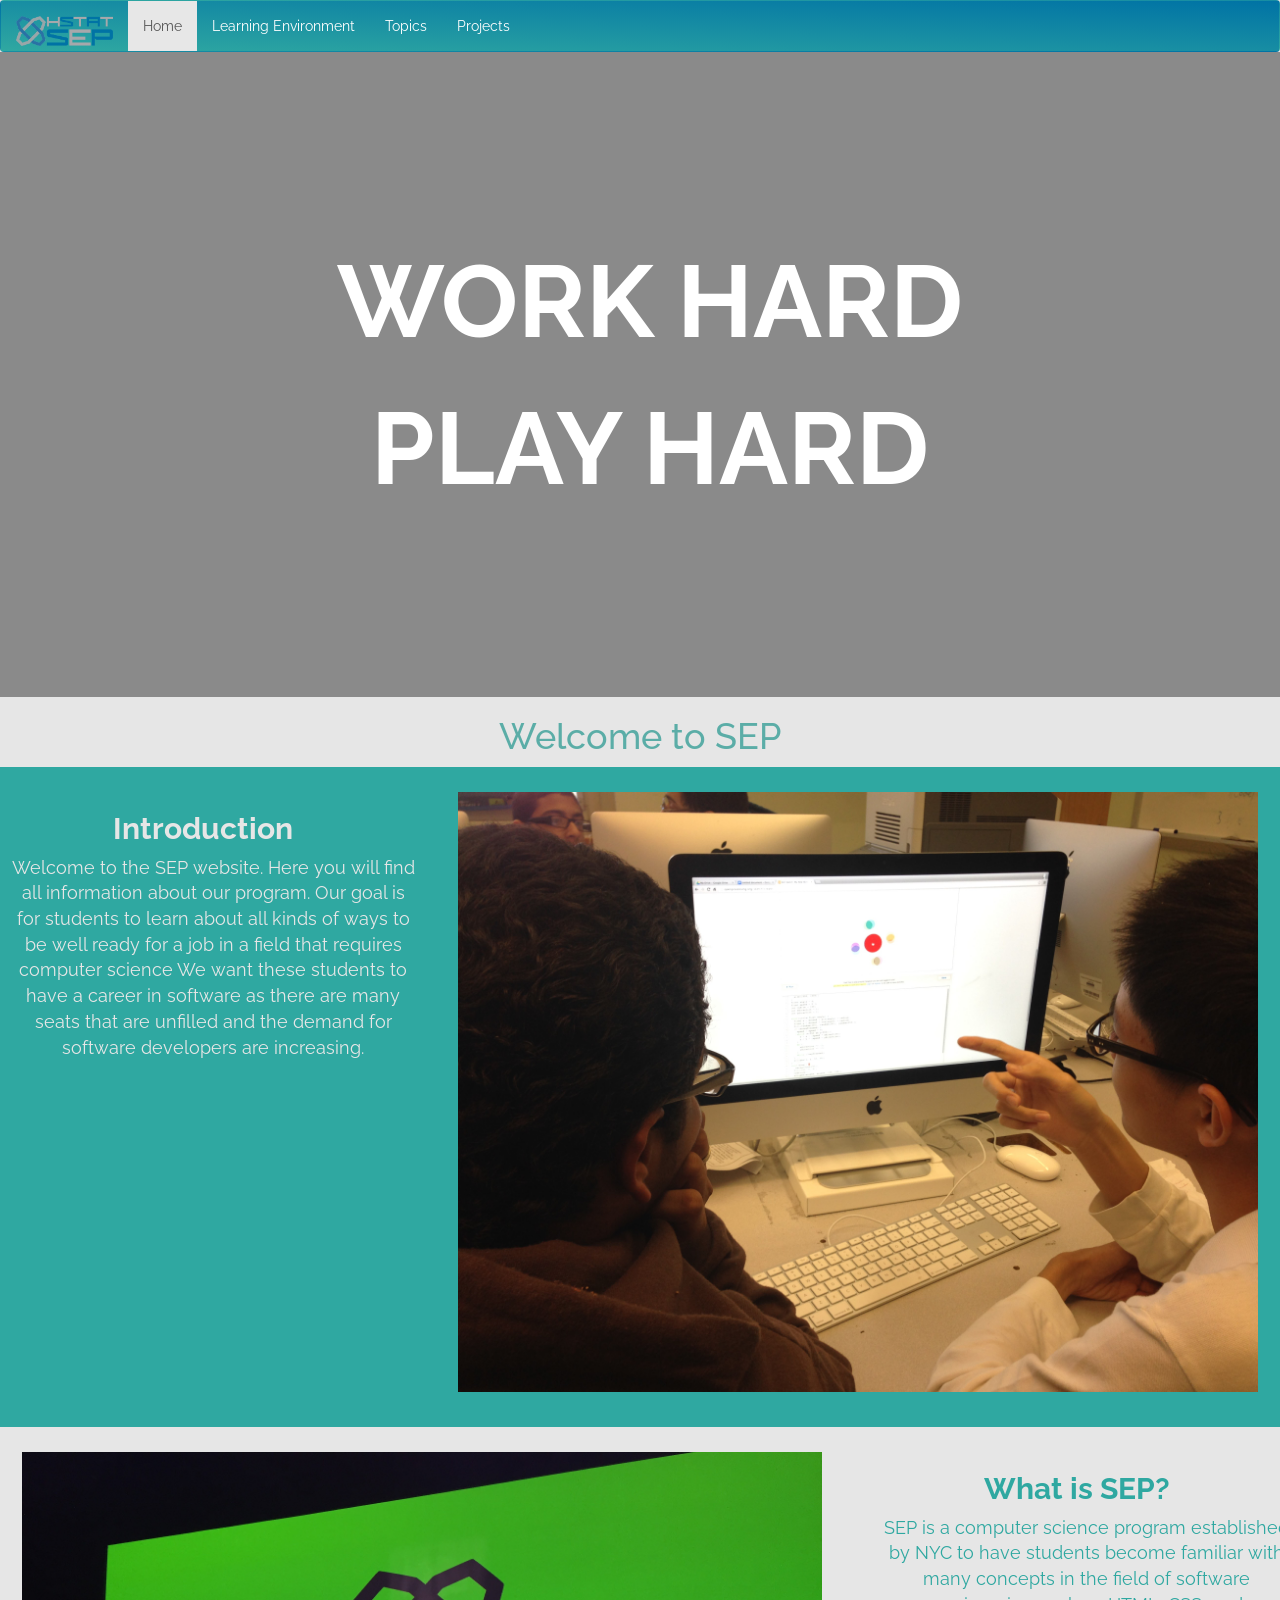
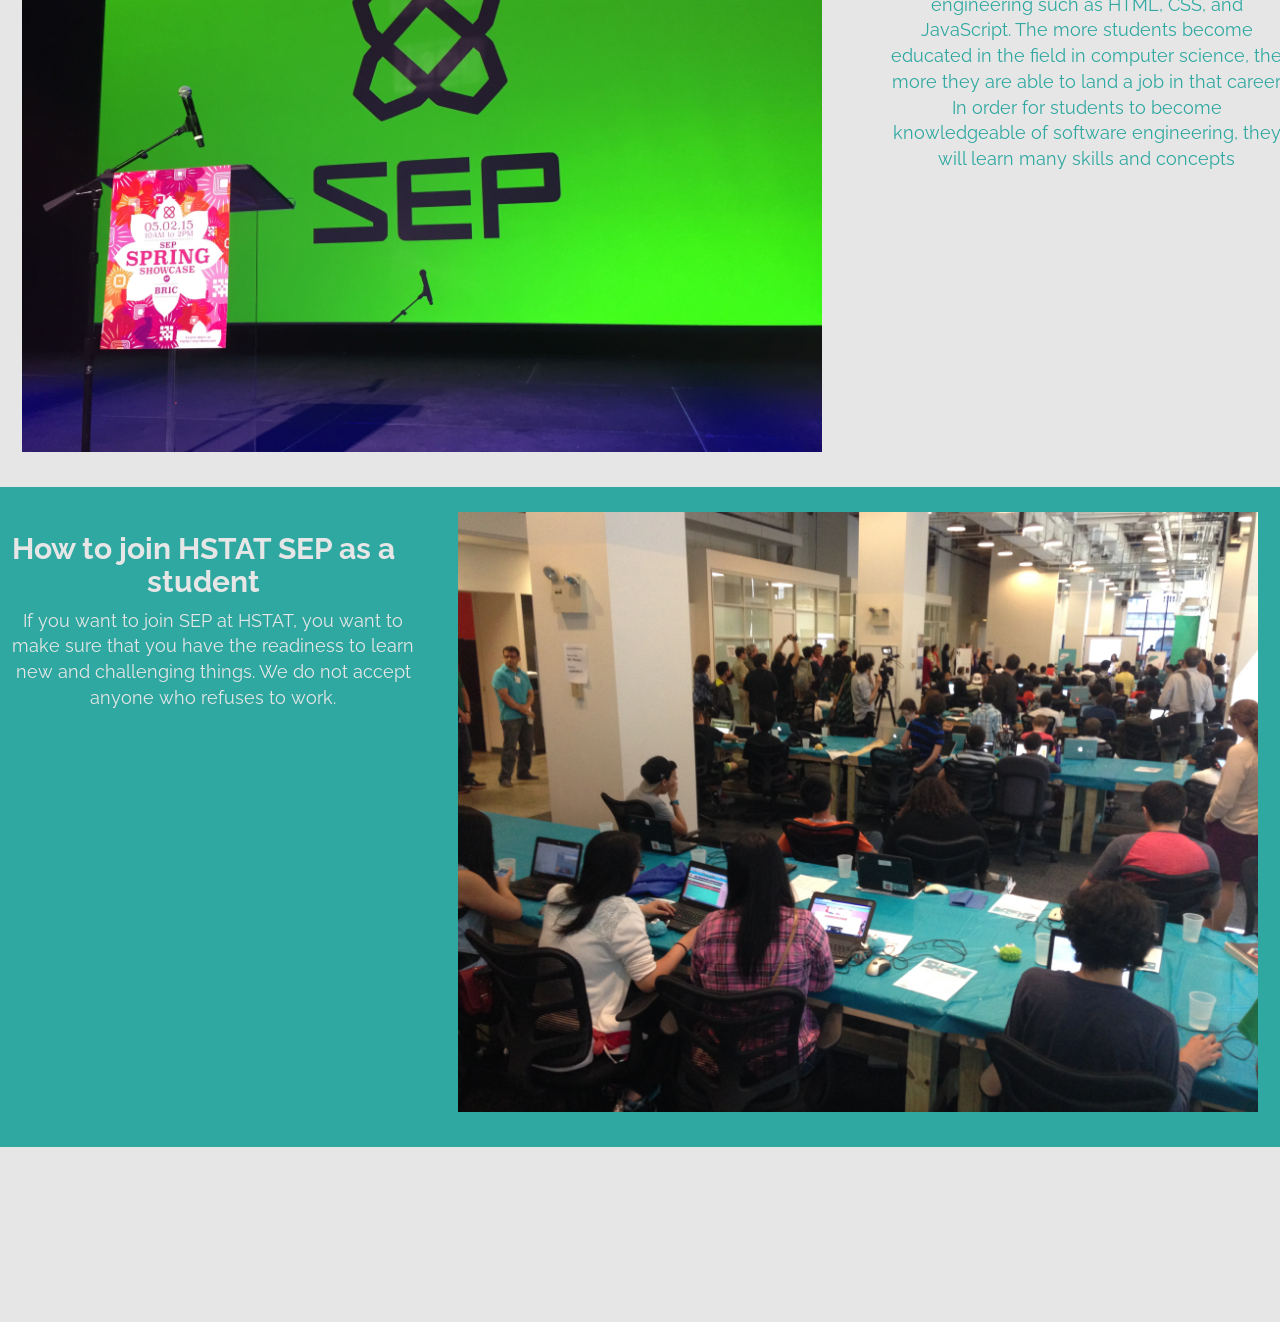
==== home.html @ 31b18f2c "fix merge & fix positioning in mobile" ====
<!DOCTYPE html>
<html>

<head>
    <meta charset="utf-8">
    <meta name="viewport" content="width=device-width, initial-scale=1">

    <!-- Latest compiled and minified CSS -->
    <link rel="stylesheet" href="https://maxcdn.bootstrapcdn.com/bootstrap/3.3.6/css/bootstrap.min.css">

    <!-- jQuery library -->
    <script src="https://ajax.googleapis.com/ajax/libs/jquery/1.12.0/jquery.min.js"></script>

    <!-- Latest compiled JavaScript -->
    <script src="https://maxcdn.bootstrapcdn.com/bootstrap/3.3.6/js/bootstrap.min.js"></script>

    <!--custom CSS-->
    <link rel="stylesheet" href="sideBar.css">
    <link rel="stylesheet" href="homeStyle.css">
    <link rel="stylesheet" href="universal.css">
    <link rel="stylesheet" href="topBar.css">
    <script src="universal.js"></script>

    <!--fonts-->
    <link href='https://fonts.googleapis.com/css?family=Exo+2:400,900' rel='stylesheet' type='text/css'>
    <link href='https://fonts.googleapis.com/css?family=Raleway' rel='stylesheet' type='text/css'>
    <link href='https://fonts.googleapis.com/css?family=Oxygen' rel='stylesheet' type='text/css'>
</head>

<body>

    <div id="wrapper">

        <!-- Sidebar -->
        <div id="sidebar-wrapper" class="navStyle placement">
            <ul class="sidebar-nav">
                <li class="sidebar-brand">
                    <a href="home.html">SEP</a>
                </li>
                <!--Temporary disable-->
                <!--<li>-->
                <!--    <a href="pages/teachers.html">Teachers</a>-->
                <!--</li>-->
                <li>
                    <a href="pages/env.html">Learning Environment</a>
                </li>
                <li>
                    <a href="pages/topics.html">Topics</a>
                </li>
                <li>
                    <a href="pages/projects.html">Projects</a>
                </li>
            </ul>
        </div>
        <!-- /#sidebar-wrapper -->
        <div id="display">
            <nav class="navbar navbar-default">
                <button type="button" class="navbar-toggle" id="menu-toggle">
                    <span class="sr-only">Toggle navigation</span>
                    <span class="icon-bar"></span>
                    <span class="icon-bar"></span>
                    <span class="icon-bar"></span>

                </button>
                <div class="navbar-header">
                    <a class="navbar-brand" href="home.html"><img src="images/logo.png"></a>
                </div>
                <ul class="nav navbar-nav">
                    <li class="active"><a href="home.html">Home</a></li>
                    <!--Temporary disable-->
                    <!--<li><a href="pages/teachers.html">Teachers</a></li>-->
                    <li><a href="pages/env.html">Learning Environment</a></li>
                    <li><a href="pages/topics.html">Topics</a></li>
                    <li><a href="pages/projects.html">Projects</a></li>

                </ul>
            </nav>
            <!-- Page Content -->
            <div class="content fluid-container">

                <div class="vidContainer">
                    <div class="vidContent">
                        <p>
                            <span>WORK HARD</span>
                            <span>PLAY HARD</span>
                        </p>
                    </div>

                    <video loop muted autoplay poster="" class="bgVid">
                        <source id="video" src="bg.mp4" type="video/mp4">
                    </video>
                </div>
                <h1 class="title">Welcome to SEP</h1>
                <div id="diffColor2" class="row">

                    <div class="homeContent introContent col-sm-4 container Cent">
                        <h2 class="subtitle InText SMhead2"> Introduction </h2>
                        <p class="introText InText slideanim placement-right">
                            Welcome to the SEP website. Here you will find all information about our program. Our goal is for students to learn about all kinds of ways to be well ready for a job in a field that requires computer science We want these students to have a career in
                            software as there are many seats that are unfilled and the demand for software developers are increasing.
                        </p>
                        <!--home content div-->
                    </div>

                    <div class="homeContent introContent col-sm-8 container placement">
                        <img class="img-responsive Cent ImageIn slideanim " src="images/StudentSEP.JPG" width="800px" height="400px">
                    </div>
                </div>

                <div class="row">
                <div class="homeContent introContent col-sm-8 container placement">
                    <img class="img-responsive Cent ImageIn slideanim" src="images/SEPGreen.JPG" width="800px" height="400px">
                </div>
                <div class="homeContent introContent col-sm-4 container Cent">
                    <h2 class="subtitle SMhead2">What is SEP?</h2>
                    <p class="introText slideanim ImageIn placement-right">SEP is a computer science program established by NYC to 
                        have students become familiar with many concepts in the field of software engineering such as HTML, CSS, and JavaScript. 
                        The more students become educated in the field in computer science, 
                        the more they are able to land a job in that career. In order for students to become knowledgeable of software engineering,
                        they will learn many skills and concepts 
                    </p>
                </div>
                </div>
                <div class="row" id="diffColor2">
                    <div class="homeContent introContent col-sm-4 container Cent placement-right">
                        <h2 class="subtitle InText SMhead2">How to join HSTAT SEP as a student</h2>
                        <p class="introText InText slideanim">
                            If you want to join SEP at HSTAT, you want to make sure that you have the readiness to learn new and challenging things. We do not accept anyone who refuses to work.
                        </p>
                    </div>
                    <div class="homeContent introContent col-sm-8 container placement">
                        <img class="img-responsive Cent ImageIn slideanim" src="images/SEPShowcase.JPG" width="800px" height="400px">
                    </div>
                </div>
                <br>
                <div class="vidFrame slideanim3">
                    <iframe src="https://www.youtube.com/embed/2TWpU4uY9cs" frameborder="0" allowfullscreen></iframe>
                </div>
                <!--content div-->
            </div>
        </div>
        <!--wrapper div-->
    </div>

    <script>
        $("#menu-toggle").click(function() {
            // e
            // e.preventDefault();
            $("#wrapper").toggleClass("toggled");
        });
 $(document).ready(function(){     
 $(window).scroll(function() {
  $(".slideanim").each(function(){
     var pos = $(this).offset().top;
    
    var winTop = $(window).scrollTop();
    if (pos < winTop + 600) {
$(this).addClass("slide");
  }
 });
 });
});
    </script>
    
</body>

</html>
---- sideBar.css ----
/*theme*/


/*magenta: #DF1C80*/


/*aqua: #2FA8A1*/


/*gray: #A6A8AB*/


/*bright gray: #E6E6E6*/


/*blue: #0073A5*/


/*toggle CSS*/

#wrapper {
    padding-left: 0;
    transition: all 0.5s ease;
}

#wrapper.toggled {
    padding-left: 200px;
}

#sidebar-wrapper {
    z-index: 1000;
    position: fixed;
    left: 200px;
    width: 0;
    height: 100%;
    margin-left: -200px;
    overflow-y: auto;
    transition: all 0.5s ease;
}

#wrapper.toggled #sidebar-wrapper {
    width: 200px;
}

#wrapper.toggled .content {
    position: absolute;
    margin-right: -200px;
    transition: all 0.5s ease;
}


/*blur screen when sidebar is opened*/

#wrapper.toggled #display {
    -webkit-filter: blur(3px);
    filter: blur(3px);
    background-color: rgba(0, 25, 75, .7);
    background-blend-mode: multiply;
}


/*sidebar CSS*/

.sidebar-nav {
    position: absolute;
    /*top: 0;*/
    width: 200px;
    height: 100%;
    margin: 0;
    padding: 0;
    /*background-color: #E6E6E6;*/
    background: linear-gradient(to bottom left, #0073A5, #2FA8A1);
}

.sidebar-nav li {
    text-indent: 20px;
    line-height: 40px;
}

.sidebar-nav li a {
    display: block;
    text-decoration: none;
    color: #E6E6E6;
}

.sidebar-nav li a:hover {
    color: #DF1C80;
    background: rgba(255, 255, 255, 0.6);
}

.sidebar-nav > .sidebar-brand {
    height: 65px;
    font-size: 18px;
    line-height: 60px;
}

.sidebar-nav > .sidebar-brand a {
    color: #A6A8AB;
}

.sidebar-nav > .sidebar-brand a:hover {
    color: #DF1C80;
    background: none;
}

li {
    text-decoration: none;
}
---- homeStyle.css ----
/*theme*/


/*magenta: #DF1C80*/


/*aqua: #2FA8A1*/


/*gray: #A6A8AB*/


/*bright gray: #E6E6E6*/


/*blue: #0073A5*/


/*html,*/


/*body {*/


/*    height: 100%;*/


/*}*/


/*video CSS*/

body {
    background-color: #E6E6E6;
}

.vidContainer {
    position: relative;
    max-height: calc(100vh - 52px);
    overflow: hidden;
    z-index: -1;
}

.bgVid {
    position: relative;
    width: 100vw;
    -webkit-filter: blur(2px);
    filter: blur(2px);
    z-index: -1;
}

.vidContent {
    background: rgba(0, 0, 0, 0.4);
    position: absolute;
    z-index: 1;
    top: 0;
    right: 0;
    bottom: 0;
    left: 0;
    color: white;
    text-align: center;
    display: flex;
    align-items: center;
    justify-content: center;
    font-family: 'Exo 2', sans-serif;
    font-size: 8vw;
    font-weight: 700;
}

p span {
    display: block;
}


/*homepage content css*/

.homeContent {
    color: #2FA8A1;
    margin-top:25px;
    /*height:100vh;*/
  
}
.title{
    text-align: center;
}

.introContent{
    font-size:15px;
    display:inline-block;
  text-align:center;
}

#diffColor{
    background-color:#E6E6E6;
}

#diffColor2{
    background-color:#2FA8A1;
}
.navStyle{
    font-family: 'Oxygen', sans-serif;
}
.subtitle{
    font-weight: bold;
}

.introText{
    font-size: 18px;
}

#diffColor2{
    background-color:#2FA8A1;
}

.InText{
    color:#E6E6E6;
}

.ImageIn{
    margin-bottom: 35px;
}
@media only screen and (max-width : 768px) {
    .introText{
        font-size:16px;
    }

 .placement{
     /*margin-left:100px;*/
     width:90vw;
    position: relative;
    left:7.5vw;
 }
  .placement-right{
  
 width:90vw;
    position: relative;
    right:1.7vw;
  }
iframe{
    width:90vw;
    height:calc(90vw / 1.77778);
    position: relative;
    left:5vw;
}

.vidFrame{
    color:#E6E6E6;
}
}
---- universal.css ----
p {
    margin: auto;
    transform: translateX(10px);
    font-family: 'Raleway', sans-serif;
}

body {
    font-family: 'Raleway', sans-serif;
}

h1 {
    color: #5BADA7;
}

body {
    background-color: #E6E6E6;
}

p span {
    display: block;
}

/*video*/

.vidContainer {
    position: relative;
    max-height: calc(100vh - 52px);
    overflow: hidden;
    z-index: -1;
}

.bgVid {
    position: relative;
    width: 100vw;
    -webkit-filter: blur(2px);
    filter: blur(2px);
    z-index: -1;
}

.vidContent {
    background: rgba(0, 0, 0, 0.4);
    position: absolute;
    z-index: 1;
    top: 0;
    right: 0;
    bottom: 0;
    left: 0;
    color: white;
    text-align: center;
    display: flex;
    align-items: center;
    justify-content: center;
    font-family: 'Exo 2', sans-serif;
    font-size: 8vw;
    font-weight: 700;
}

/*homepage content css*/

.homeContent {
    color: #2FA8A1;
    margin-top: 25px;
    /*height:100vh;*/
}

.title {
    text-align: center;
}

#diffColor {
    background-color: #E6E6E6;
}

#diffColor2 {
    background-color: #2FA8A1;
}

.navStyle {
    font-family: 'Oxygen', sans-serif;
}

.subtitle {
    font-weight: bold;
}

.ImageIn {
    margin-bottom: 35px;
}

.Cent {
    display: block;
    margin-left: auto;
    margin-right: auto;
}

@media only screen and (max-width: 768px) {
    .introText {
        font-size: 14px;
    }
    .SMhead2 {
        font-size: 22px;
    }
}


/*slide animations*/

.slideanim, .slideanim2, .slideanim3 {
    visibility: hidden;
}

.slideUp {
    animation-name: slideUp;
    animation-duration: 1s;
    visibility: visible;
}

.slideLeft{
    animation-name: slideLeft;
    animation-duration: 1s;
    visibility: visible;
}

.slideRight{
    animation-name: slideRight;
    animation-duration: 1s;
    visibility: visible;
}

@keyframes slideLeft {
    0% {
        opacity: 0;
        transform: translateX(70%);
    }
    100% {
        opacity: 1;
        transform: translateX(0%);
    }
}

@keyframes slideRight {
    0% {
        opacity: 0;
        transform: translateX(-70%);
    }
    100% {
        opacity: 1;
        transform: translateX(0%);
    }
}

@keyframes slideUp {
    0% {
        opacity: 0;
        transform: translateY(70%);
    }
    100% {
        opacity: 1;
        transform: translateY(0%);
    }
}
---- topBar.css ----
/*theme*/


/*magenta: #DF1C80*/


/*aqua: #2FA8A1*/


/*gray: #A6A8AB*/


/*bright gray: #E6E6E6*/


/*blue: #0073A5*/


/*toggle button CSS*/

.navbar-default .navbar-toggle:focus {
    background-color: transparent;
}

.navbar-default .navbar-toggle:hover {
    background-color: #DF1C80;
    border-color: transparent;
}


/*navbar CSS*/

.navbar {
    background: linear-gradient(to bottom left, #0073A5, #2FA8A1);
    border-color: transparent;
    display: block;
    margin-bottom: 0;
}

.navbar-default .navbar-nav>li>a:hover {
    color: #DF1C80;
}

.navbar-default .navbar-nav>li>a {
    color: white;
}


/*logo CSS*/


/*.navbar-brand {*/


/*    padding-bottom:23%;*/


/*}*/


/*hide/show top navbar*/

@media(max-width:768px) {
    .navbar ul {
        display: none;
    }
}

@media(min-width:768px) {
    #menu-toggle {
        display: none;
    }
}
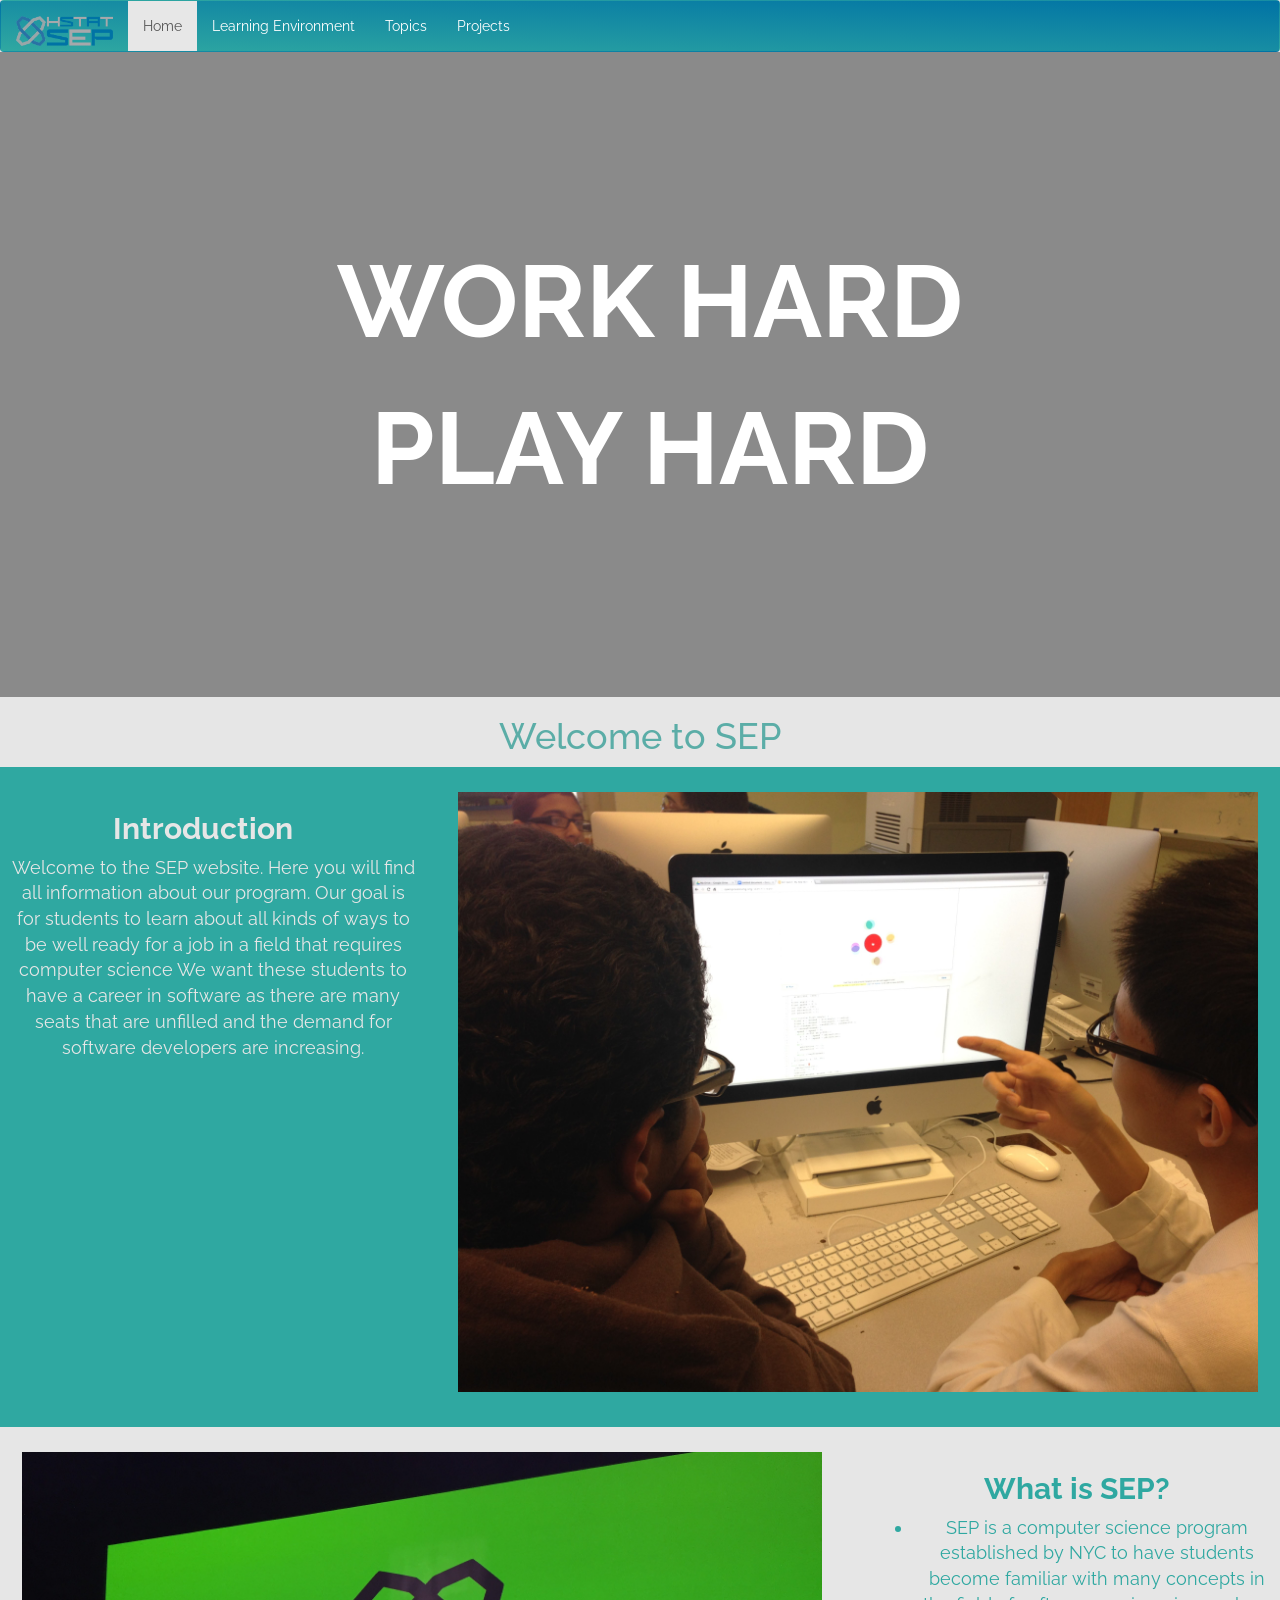
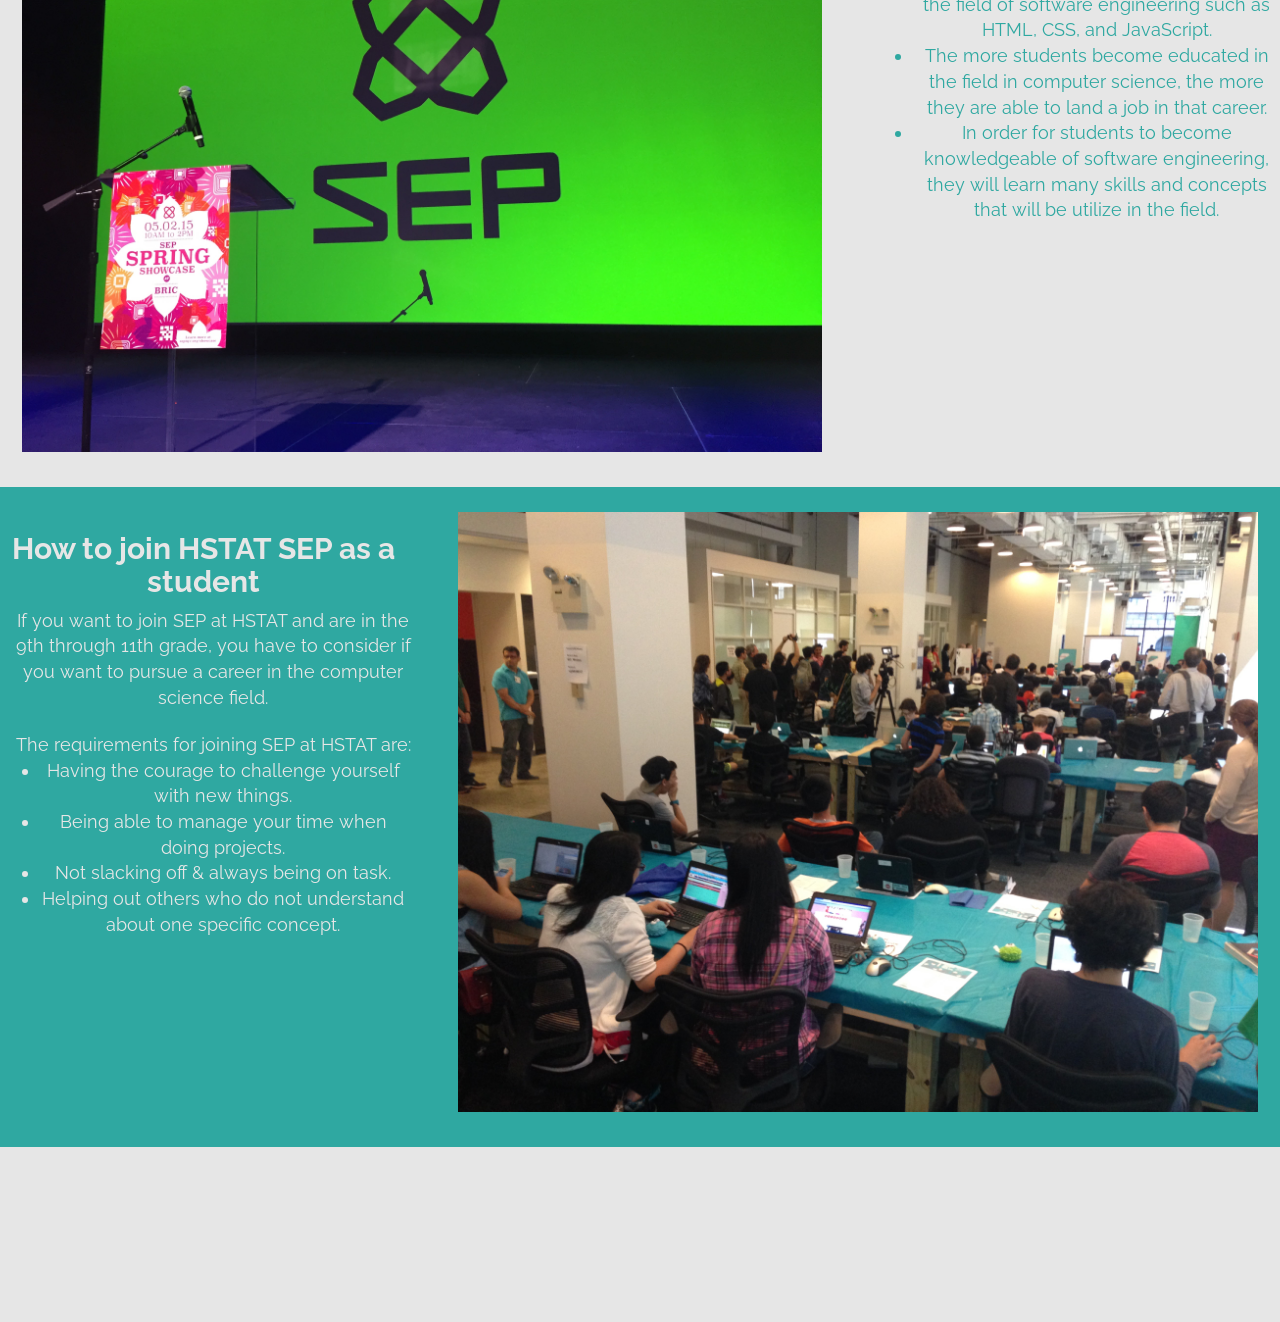
==== commit 14e555f1: "Finishing touch to homepage" ====
--- a/home.html
+++ b/home.html
@@ -111,21 +111,35 @@
                 <div class="homeContent introContent col-sm-8 container placement">
                     <img class="img-responsive Cent ImageIn slideanim" src="images/SEPGreen.JPG" width="800px" height="400px">
                 </div>
-                <div class="homeContent introContent col-sm-4 container Cent">
+                <div class="homeContent introContent col-sm-4 container Cent placement-right">
                     <h2 class="subtitle SMhead2">What is SEP?</h2>
-                    <p class="introText slideanim ImageIn placement-right">SEP is a computer science program established by NYC to 
-                        have students become familiar with many concepts in the field of software engineering such as HTML, CSS, and JavaScript. 
-                        The more students become educated in the field in computer science, 
-                        the more they are able to land a job in that career. In order for students to become knowledgeable of software engineering,
-                        they will learn many skills and concepts 
-                    </p>
+                        <ul class="introText slideanim ImageIn ">
+                            <li>SEP is a computer science program established by NYC to 
+                        have students become familiar with many concepts in the field of software engineering such as HTML, CSS, 
+                        and JavaScript. </li>
+                        <li>The more students become educated in the field in computer science, 
+                        the more they are able to land a job in that career.</li>
+                        <li>In order for students to become knowledgeable of software engineering,
+                        they will learn many skills and concepts that will be utilize in the field.</li>
+                        </ul>
                 </div>
                 </div>
                 <div class="row" id="diffColor2">
                     <div class="homeContent introContent col-sm-4 container Cent placement-right">
                         <h2 class="subtitle InText SMhead2">How to join HSTAT SEP as a student</h2>
                         <p class="introText InText slideanim">
-                            If you want to join SEP at HSTAT, you want to make sure that you have the readiness to learn new and challenging things. We do not accept anyone who refuses to work.
+                            If you want to join SEP at HSTAT and are in the 9th through 11th grade, you have to consider
+                            if you want to pursue a career in the computer science field.
+                        </p>
+                        <br>
+                        <p class="introText InText slideanim">
+                            The requirements for joining SEP at HSTAT are:
+                            <ul class="introText InText slideanim">
+                                <li>Having the courage to challenge yourself with new things.</li>
+                                <li>Being able to manage your time when doing projects.</li>
+                                <li>Not slacking off & always being on task.</li>
+                                <li>Helping out others who do not understand about one specific concept.</li>
+                            </ul>
                         </p>
                     </div>
                     <div class="homeContent introContent col-sm-8 container placement">
--- a/homeStyle.css
+++ b/homeStyle.css
@@ -120,10 +120,6 @@
     margin-bottom: 35px;
 }
 @media only screen and (max-width : 768px) {
-    .introText{
-        font-size:16px;
-    }
-
  .placement{
      /*margin-left:100px;*/
      width:90vw;
@@ -146,4 +142,4 @@
 .vidFrame{
     color:#E6E6E6;
 }
-}+}
--- a/universal.css
+++ b/universal.css
@@ -93,7 +93,7 @@
     margin-right: auto;
 }
 
-@media only screen and (max-width: 768px) {
+@media only screen and (max-width: 992px) {
     .introText {
         font-size: 14px;
     }
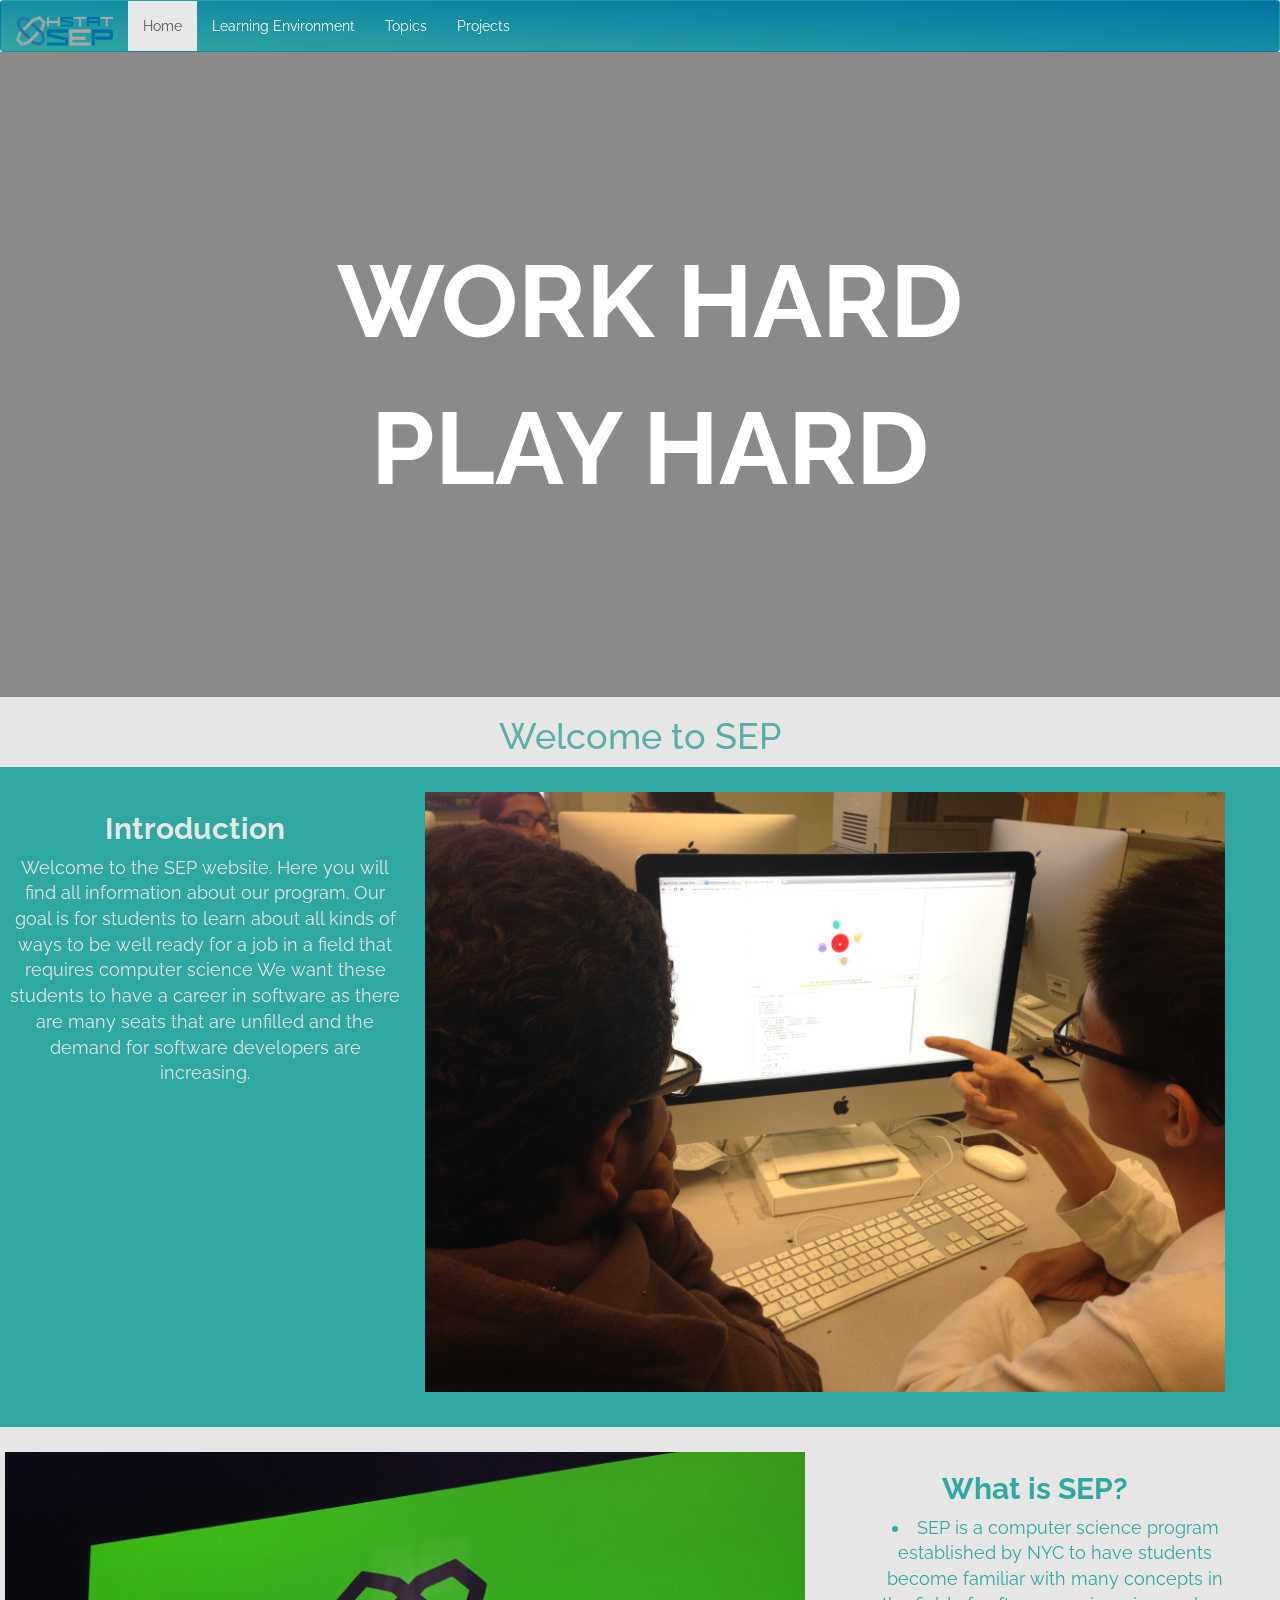
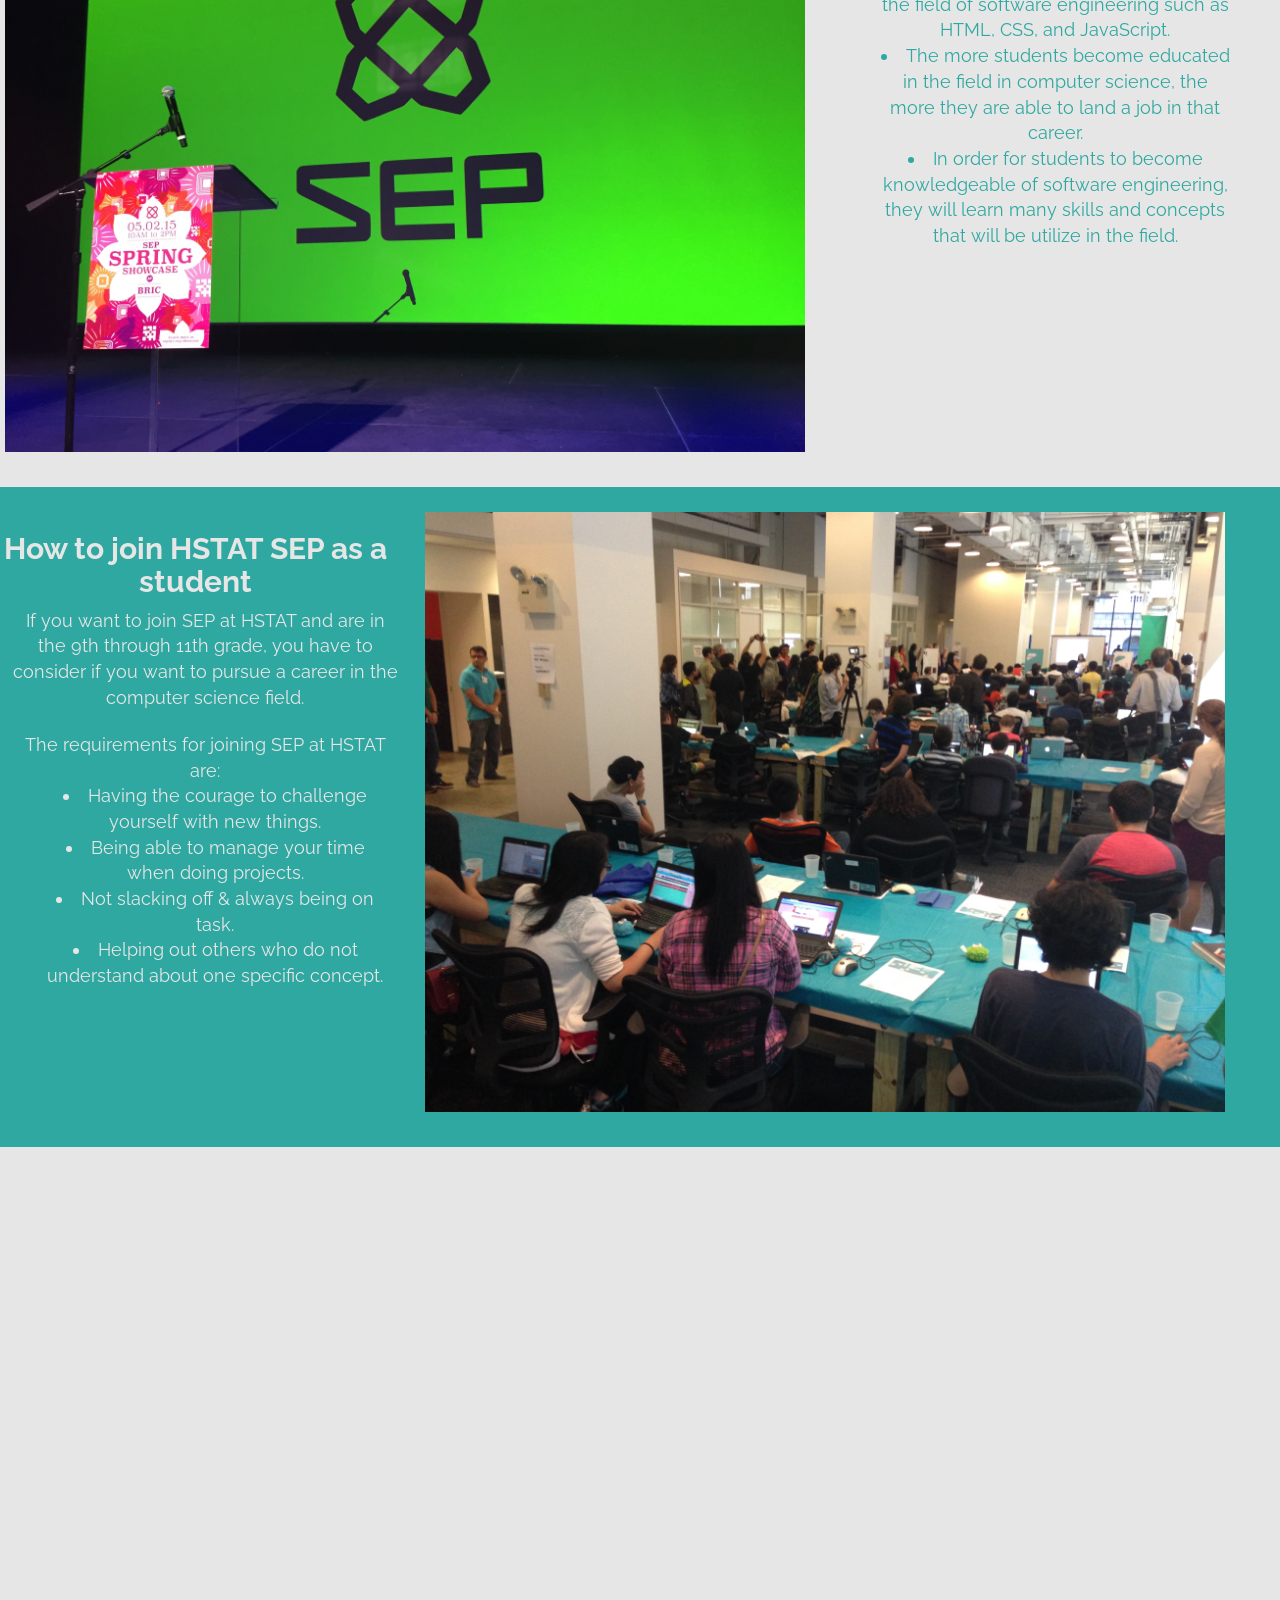
==== commit 9e59e717: "submit" ====
--- a/home.html
+++ b/home.html
@@ -113,7 +113,7 @@
                 </div>
                 <div class="homeContent introContent col-sm-4 container Cent placement-right">
                     <h2 class="subtitle SMhead2">What is SEP?</h2>
-                        <ul class="introText slideanim ImageIn ">
+                        <ul class="introText slideanim ">
                             <li>SEP is a computer science program established by NYC to 
                         have students become familiar with many concepts in the field of software engineering such as HTML, CSS, 
                         and JavaScript. </li>
@@ -134,26 +134,27 @@
                         <br>
                         <p class="introText InText slideanim">
                             The requirements for joining SEP at HSTAT are:
+                            </p>
                             <ul class="introText InText slideanim">
                                 <li>Having the courage to challenge yourself with new things.</li>
                                 <li>Being able to manage your time when doing projects.</li>
                                 <li>Not slacking off & always being on task.</li>
                                 <li>Helping out others who do not understand about one specific concept.</li>
                             </ul>
-                        </p>
                     </div>
                     <div class="homeContent introContent col-sm-8 container placement">
                         <img class="img-responsive Cent ImageIn slideanim" src="images/SEPShowcase.JPG" width="800px" height="400px">
                     </div>
                 </div>
                 <br>
-                <div class="vidFrame slideanim3">
+                <div class="vidFrame slideanim">
                     <iframe src="https://www.youtube.com/embed/2TWpU4uY9cs" frameborder="0" allowfullscreen></iframe>
                 </div>
                 <!--content div-->
             </div>
-        </div>
+        
         <!--wrapper div-->
+    </div>
     </div>
 
     <script>
--- a/homeStyle.css
+++ b/homeStyle.css
@@ -76,70 +76,73 @@
 
 .homeContent {
     color: #2FA8A1;
-    margin-top:25px;
+    margin-top: 25px;
     /*height:100vh;*/
-  
 }
-.title{
+
+.title {
     text-align: center;
 }
 
-.introContent{
-    font-size:15px;
-    display:inline-block;
-  text-align:center;
+.introContent {
+    font-size: 15px;
+    display: inline-block;
+    text-align: center;
 }
 
-#diffColor{
-    background-color:#E6E6E6;
+#diffColor {
+    background-color: #E6E6E6;
 }
 
-#diffColor2{
-    background-color:#2FA8A1;
+#diffColor2 {
+    background-color: #2FA8A1;
 }
-.navStyle{
+
+.navStyle {
     font-family: 'Oxygen', sans-serif;
 }
-.subtitle{
+
+.subtitle {
     font-weight: bold;
 }
 
-.introText{
+.introText {
     font-size: 18px;
 }
 
-#diffColor2{
-    background-color:#2FA8A1;
+#diffColor2 {
+    background-color: #2FA8A1;
 }
 
-.InText{
-    color:#E6E6E6;
+.InText {
+    color: #E6E6E6;
 }
 
-.ImageIn{
+.ImageIn {
     margin-bottom: 35px;
 }
-@media only screen and (max-width : 768px) {
- .placement{
-     /*margin-left:100px;*/
-     width:90vw;
-    position: relative;
-    left:7.5vw;
- }
-  .placement-right{
-  
- width:90vw;
-    position: relative;
-    right:1.7vw;
-  }
-iframe{
-    width:90vw;
-    height:calc(90vw / 1.77778);
-    position: relative;
-    left:5vw;
+
+@media only screen and (max-width: 768px) {
+    .placement {
+        /*margin-left:100px;*/
+        width: 90vw;
+        position: relative;
+        left: 7.5vw;
+    }
+    .placement-right {
+        width: 90vw;
+        position: relative;
+        right: 1.5vw;
+    }
 }
 
-.vidFrame{
-    color:#E6E6E6;
+iframe {
+    width: 90vw;
+    height: calc(90vw / 1.77778);
+    position: relative;
+    left: 5vw;
 }
+
+.vidFrame {
+    color: #E6E6E6;
 }
--- a/universal.css
+++ b/universal.css
@@ -6,6 +6,11 @@
 
 body {
     font-family: 'Raleway', sans-serif;
+    
+}
+
+.content{
+    list-style-position: inside;
 }
 
 h1 {
@@ -19,6 +24,11 @@
 p span {
     display: block;
 }
+
+.row {
+    padding-right: 50px;
+}
+
 
 /*video*/
 
@@ -54,6 +64,7 @@
     font-size: 8vw;
     font-weight: 700;
 }
+
 
 /*homepage content css*/
 
@@ -93,7 +104,11 @@
     margin-right: auto;
 }
 
-@media only screen and (max-width: 992px) {
+.bulletCenter {
+    list-style-position: inside;
+}
+
+@media only screen and (max-width: 768px) and (max-width: 992px) {
     .introText {
         font-size: 14px;
     }
@@ -105,58 +120,59 @@
 
 /*slide animations*/
 
-.slideanim, .slideanim2, .slideanim3 {
+.slideanim,
+.slideanim2,
+.slideanim3 {
     visibility: hidden;
 }
 
 .slideUp {
-    animation-name: slideUp;
-    animation-duration: 1s;
+    -webkit-animation-name: slideUp;
+    -webkit-animation-duration: 1s;
     visibility: visible;
 }
 
-.slideLeft{
-    animation-name: slideLeft;
-    animation-duration: 1s;
+.slideLeft {
+    -webkit-animation-name: slideLeft;
+    -webkit-animation-duration: 1s;
     visibility: visible;
 }
 
-.slideRight{
-    animation-name: slideRight;
-    animation-duration: 1s;
+.slideRight {
+    -webkit-animation-name: slideRight;
+    -webkit-animation-duration: 1s;
     visibility: visible;
 }
 
 @keyframes slideLeft {
     0% {
         opacity: 0;
-        transform: translateX(70%);
+        -webkit-transform: translateX(70%);
     }
     100% {
         opacity: 1;
-        transform: translateX(0%);
+        -webkit-transform: translateX(0%);
     }
 }
 
 @keyframes slideRight {
     0% {
         opacity: 0;
-        transform: translateX(-70%);
+        -webkit-transform: translateX(-70%);
     }
     100% {
         opacity: 1;
-        transform: translateX(0%);
+        -webkit-transform: translateX(0%);
     }
 }
 
 @keyframes slideUp {
     0% {
         opacity: 0;
-        transform: translateY(70%);
+        -webkit-transform: translateY(70%);
     }
     100% {
         opacity: 1;
-        transform: translateY(0%);
+        -webkit-transform: translateY(0%);
     }
 }
-
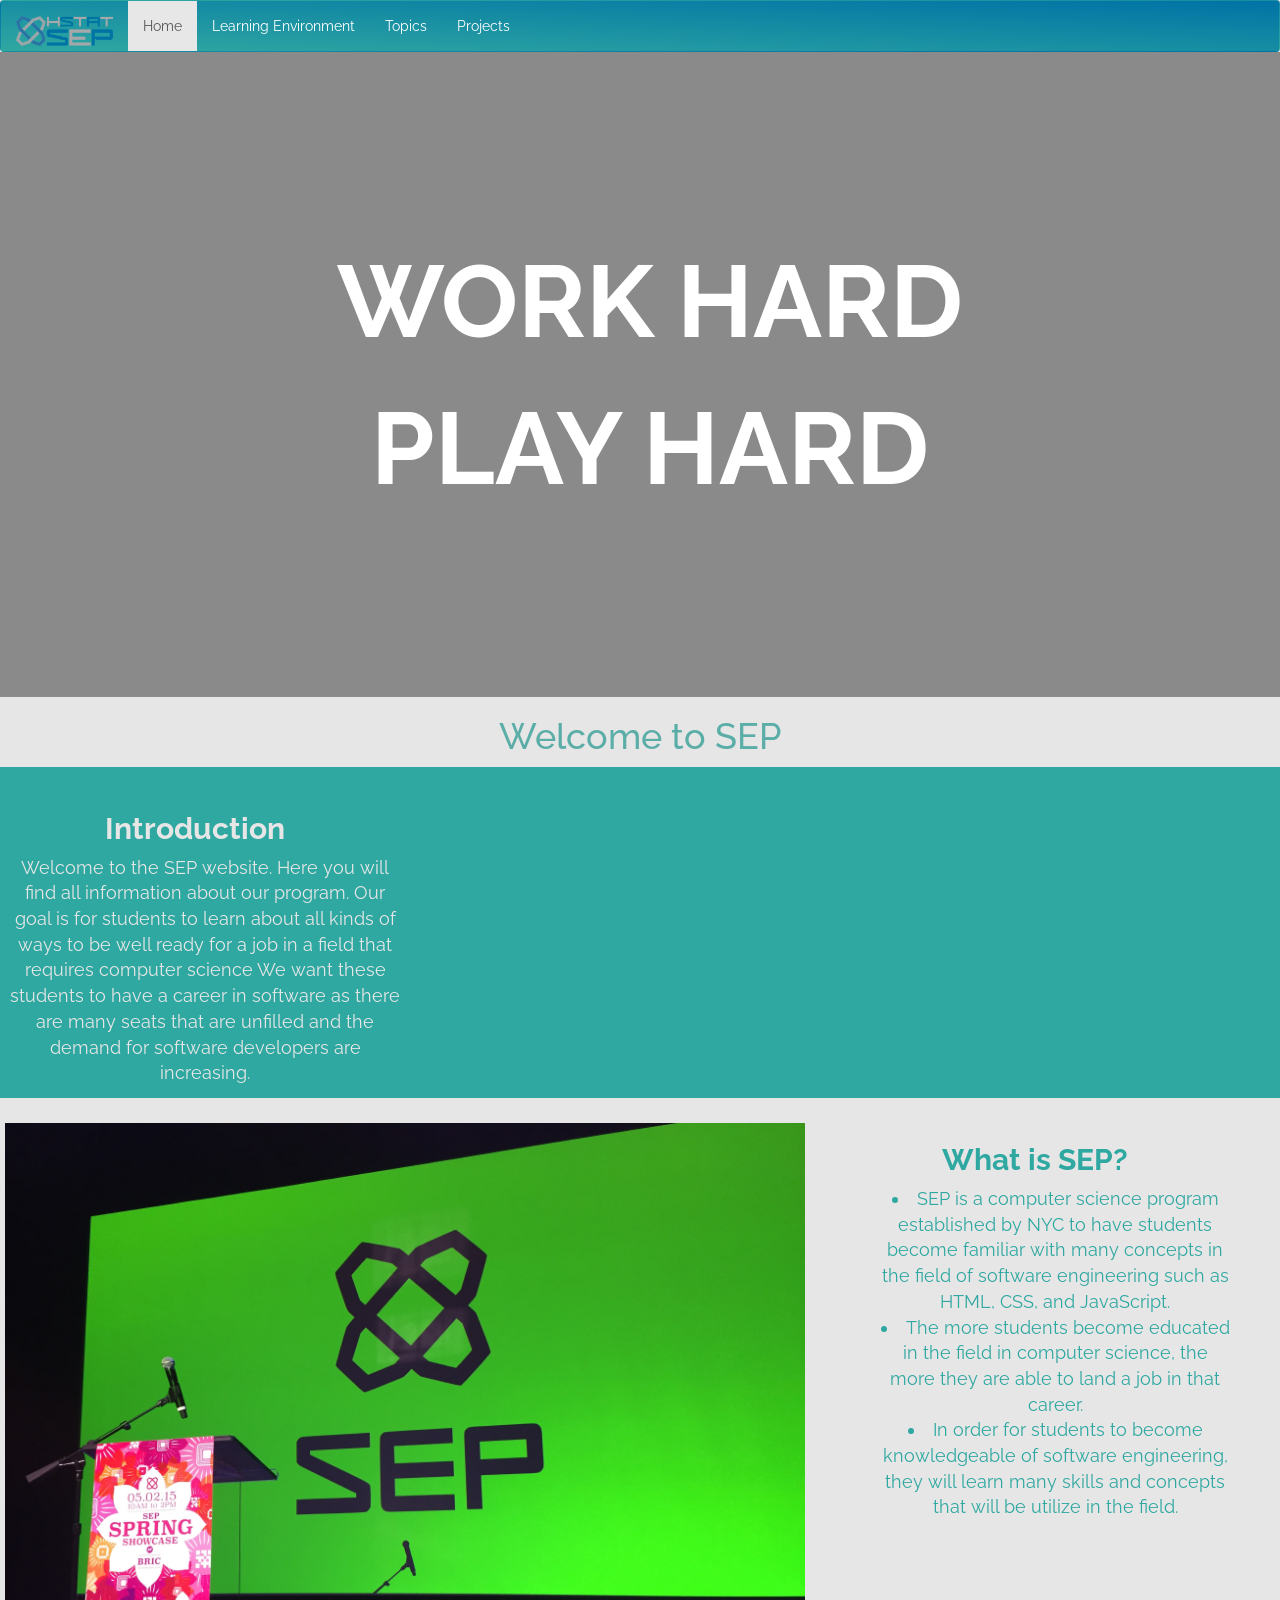
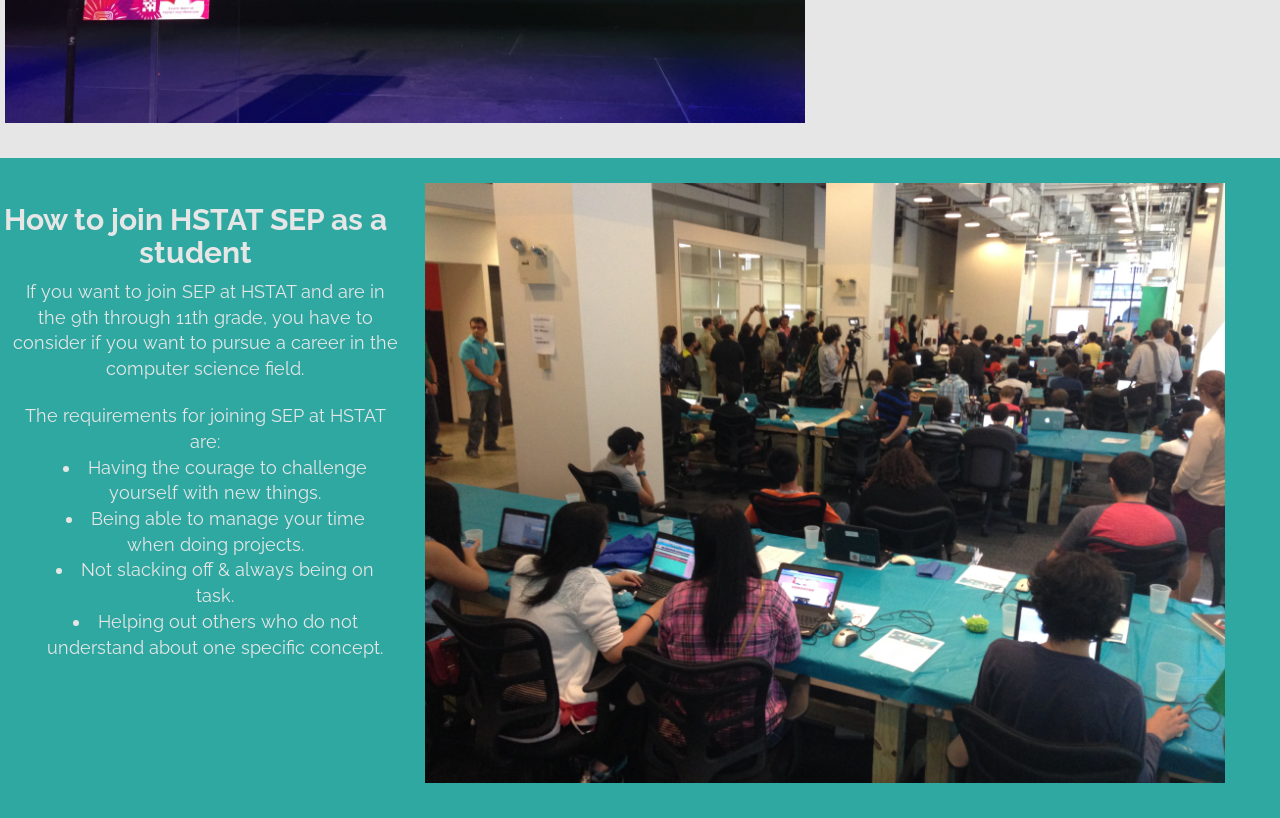
==== commit b696c4f9: "aa" ====
--- a/home.html
+++ b/home.html
@@ -95,6 +95,8 @@
 
                     <div class="homeContent introContent col-sm-4 container Cent">
                         <h2 class="subtitle InText SMhead2"> Introduction </h2>
+
+
                         <p class="introText InText slideanim placement-right">
                             Welcome to the SEP website. Here you will find all information about our program. Our goal is for students to learn about all kinds of ways to be well ready for a job in a field that requires computer science We want these students to have a career in
                             software as there are many seats that are unfilled and the demand for software developers are increasing.
@@ -103,58 +105,54 @@
                     </div>
 
                     <div class="homeContent introContent col-sm-8 container placement">
-                        <img class="img-responsive Cent ImageIn slideanim " src="images/StudentSEP.JPG" width="800px" height="400px">
+                        <!--<img class="img-responsive Cent ImageIn slideanim " src="images/StudentSEP.JPG" width="800px" height="400px">-->
+                        <iframe src="https://player.vimeo.com/video/170100498" width="533" height="300" frameborder="0"></iframe>
                     </div>
                 </div>
 
                 <div class="row">
-                <div class="homeContent introContent col-sm-8 container placement">
-                    <img class="img-responsive Cent ImageIn slideanim" src="images/SEPGreen.JPG" width="800px" height="400px">
-                </div>
-                <div class="homeContent introContent col-sm-4 container Cent placement-right">
-                    <h2 class="subtitle SMhead2">What is SEP?</h2>
+                    <div class="homeContent introContent col-sm-8 container placement">
+                        <img class="img-responsive Cent ImageIn slideanim" src="images/SEPGreen.JPG" width="800px" height="400px">
+                    </div>
+                    <div class="homeContent introContent col-sm-4 container Cent placement-right">
+                        <h2 class="subtitle SMhead2">What is SEP?</h2>
                         <ul class="introText slideanim ">
-                            <li>SEP is a computer science program established by NYC to 
-                        have students become familiar with many concepts in the field of software engineering such as HTML, CSS, 
-                        and JavaScript. </li>
-                        <li>The more students become educated in the field in computer science, 
-                        the more they are able to land a job in that career.</li>
-                        <li>In order for students to become knowledgeable of software engineering,
-                        they will learn many skills and concepts that will be utilize in the field.</li>
+                            <li>SEP is a computer science program established by NYC to have students become familiar with many concepts in the field of software engineering such as HTML, CSS, and JavaScript. </li>
+                            <li>The more students become educated in the field in computer science, the more they are able to land a job in that career.</li>
+                            <li>In order for students to become knowledgeable of software engineering, they will learn many skills and concepts that will be utilize in the field.</li>
                         </ul>
-                </div>
+                    </div>
                 </div>
                 <div class="row" id="diffColor2">
                     <div class="homeContent introContent col-sm-4 container Cent placement-right">
                         <h2 class="subtitle InText SMhead2">How to join HSTAT SEP as a student</h2>
                         <p class="introText InText slideanim">
-                            If you want to join SEP at HSTAT and are in the 9th through 11th grade, you have to consider
-                            if you want to pursue a career in the computer science field.
+                            If you want to join SEP at HSTAT and are in the 9th through 11th grade, you have to consider if you want to pursue a career in the computer science field.
                         </p>
                         <br>
                         <p class="introText InText slideanim">
                             The requirements for joining SEP at HSTAT are:
-                            </p>
-                            <ul class="introText InText slideanim">
-                                <li>Having the courage to challenge yourself with new things.</li>
-                                <li>Being able to manage your time when doing projects.</li>
-                                <li>Not slacking off & always being on task.</li>
-                                <li>Helping out others who do not understand about one specific concept.</li>
-                            </ul>
+                        </p>
+                        <ul class="introText InText slideanim">
+                            <li>Having the courage to challenge yourself with new things.</li>
+                            <li>Being able to manage your time when doing projects.</li>
+                            <li>Not slacking off & always being on task.</li>
+                            <li>Helping out others who do not understand about one specific concept.</li>
+                        </ul>
                     </div>
                     <div class="homeContent introContent col-sm-8 container placement">
                         <img class="img-responsive Cent ImageIn slideanim" src="images/SEPShowcase.JPG" width="800px" height="400px">
                     </div>
                 </div>
-                <br>
-                <div class="vidFrame slideanim">
-                    <iframe src="https://www.youtube.com/embed/2TWpU4uY9cs" frameborder="0" allowfullscreen></iframe>
-                </div>
+                <!--<br>-->
+                <!--<div class="vidFrame slideanim">-->
+                <!--    <iframe src="https://www.youtube.com/embed/2TWpU4uY9cs" frameborder="0" allowfullscreen></iframe>-->
+                <!--</div>-->
                 <!--content div-->
             </div>
-        
-        <!--wrapper div-->
-    </div>
+
+            <!--wrapper div-->
+        </div>
     </div>
 
     <script>
@@ -163,20 +161,20 @@
             // e.preventDefault();
             $("#wrapper").toggleClass("toggled");
         });
- $(document).ready(function(){     
- $(window).scroll(function() {
-  $(".slideanim").each(function(){
-     var pos = $(this).offset().top;
-    
-    var winTop = $(window).scrollTop();
-    if (pos < winTop + 600) {
-$(this).addClass("slide");
-  }
- });
- });
-});
+        $(document).ready(function() {
+            $(window).scroll(function() {
+                $(".slideanim").each(function() {
+                    var pos = $(this).offset().top;
+
+                    var winTop = $(window).scrollTop();
+                    if (pos < winTop + 600) {
+                        $(this).addClass("slide");
+                    }
+                });
+            });
+        });
     </script>
-    
+
 </body>
 
 </html>
--- a/homeStyle.css
+++ b/homeStyle.css
@@ -137,10 +137,10 @@
 }
 
 iframe {
-    width: 90vw;
-    height: calc(90vw / 1.77778);
-    position: relative;
-    left: 5vw;
+    /*width: 90vw;*/
+    /*height: calc(90vw / 1.77778);*/
+    /*position: relative;*/
+    /*left: 5vw;*/
 }
 
 .vidFrame {
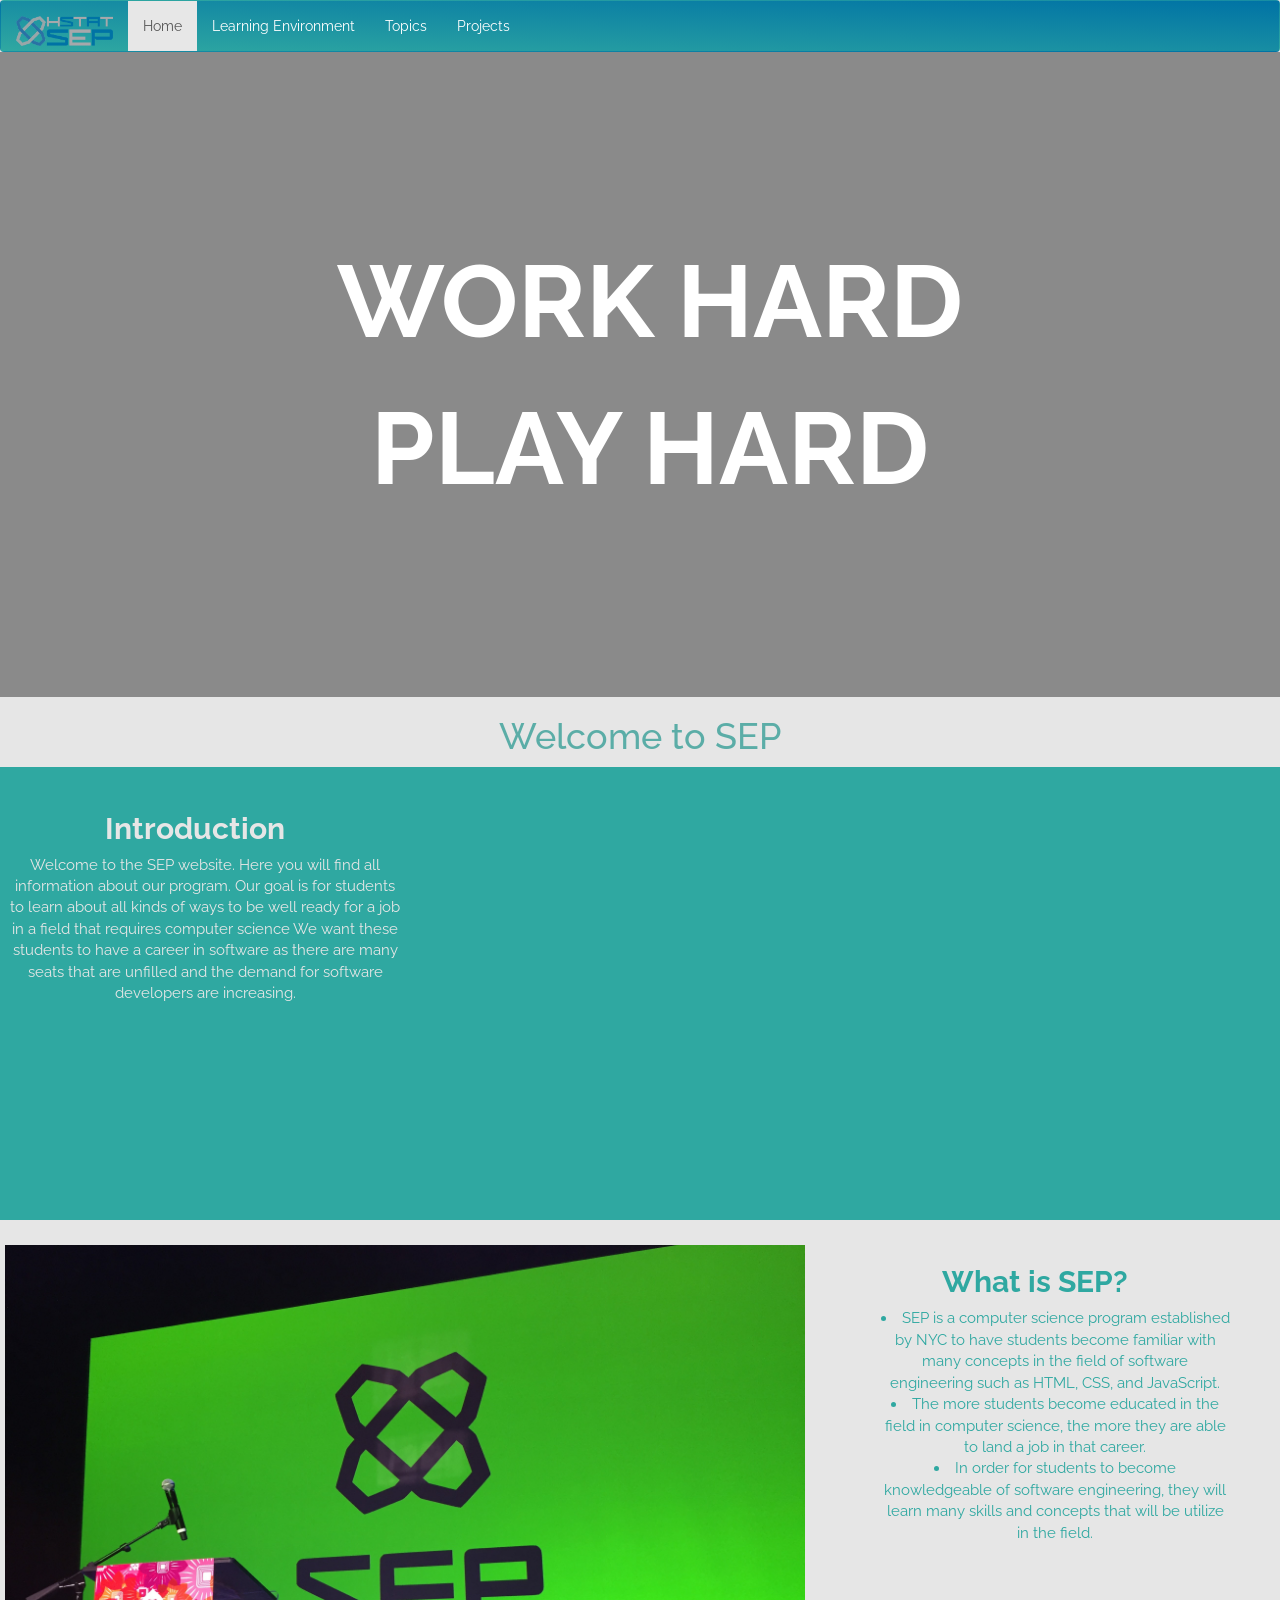
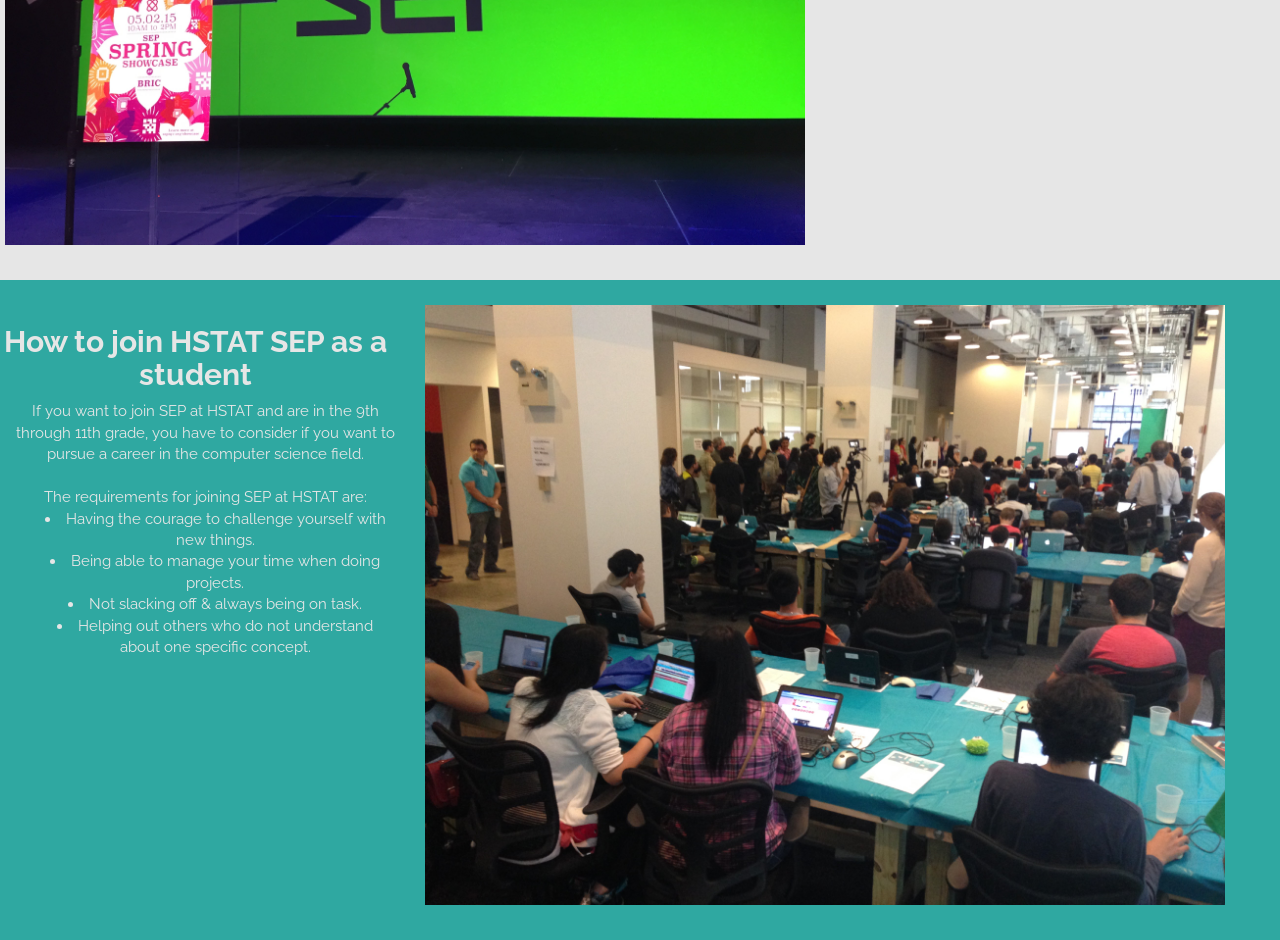
==== commit d98b4533: "pres" ====
--- a/home.html
+++ b/home.html
@@ -15,11 +15,12 @@
     <script src="https://maxcdn.bootstrapcdn.com/bootstrap/3.3.6/js/bootstrap.min.js"></script>
 
     <!--custom CSS-->
+    <link rel="stylesheet" href="universal.css">
     <link rel="stylesheet" href="sideBar.css">
+    <link rel="stylesheet" href="topBar.css">
     <link rel="stylesheet" href="homeStyle.css">
-    <link rel="stylesheet" href="universal.css">
-    <link rel="stylesheet" href="topBar.css">
-    <script src="universal.js"></script>
+    <!--<script src="universal.js"></script>-->
+       <script src="home.js"></script>
 
     <!--fonts-->
     <link href='https://fonts.googleapis.com/css?family=Exo+2:400,900' rel='stylesheet' type='text/css'>
@@ -80,7 +81,7 @@
 
                 <div class="vidContainer">
                     <div class="vidContent">
-                        <p>
+                        <p id="title">
                             <span>WORK HARD</span>
                             <span>PLAY HARD</span>
                         </p>
@@ -106,7 +107,7 @@
 
                     <div class="homeContent introContent col-sm-8 container placement">
                         <!--<img class="img-responsive Cent ImageIn slideanim " src="images/StudentSEP.JPG" width="800px" height="400px">-->
-                        <iframe src="https://player.vimeo.com/video/170100498" width="533" height="300" frameborder="0"></iframe>
+                        <iframe src="https://player.vimeo.com/video/170100498" frameborder="0" class="slideanim"></iframe>
                     </div>
                 </div>
 
--- a/universal.css
+++ b/universal.css
@@ -1,3 +1,108 @@
+/*responsive font sizes*/
+
+
+/*responsive font size*/
+
+
+/*phones*/
+
+@media screen and (max-height: 580px) and (max-width: 330px) {
+    h1 {
+        font-size: 18px;
+    }
+    h2 {
+        font-size: 16px;
+    }
+    h3 {
+        font-size: 14px;
+    }
+    h4 {
+        font-size: 12px;
+    }
+    ul,
+    p {
+        font-size: 10px;
+    }
+    .glyphicon {
+        font-size: 16px;
+    }
+}
+
+
+/*720p*/
+
+@media screen and (min-height: 768px) and (min-width: 1350px) {
+    h1 {
+        font-size: 35px;
+    }
+    h2 {
+        font-size: 29px;
+    }
+    h3 {
+        font-size: 25px;
+    }
+    h4 {
+        font-size: 22px;
+    }
+    ul,
+    p {
+        font-size: 20px;
+    }
+    .glyphicon {
+        font-size: 29px;
+    }
+}
+
+
+/*1080p*/
+
+@media screen and (min-height: 1000px) and (min-width: 1900px) {
+    h1 {
+        font-size: 48px;
+    }
+    h2 {
+        font-size: 40px;
+    }
+    h3 {
+        font-size: 35px;
+    }
+    h4 {
+        font-size: 30px;
+    }
+    ul,
+    p {
+        font-size: 25px;
+    }
+    .glyphicon {
+        font-size: 40px;
+    }
+}
+
+
+/*ultrawide+*/
+
+@media screen and (min-height: 1000px) and (min-width: 2500px) {
+    h1 {
+        font-size: 65px;
+    }
+    h2 {
+        font-size: 52px;
+    }
+    h3 {
+        font-size: 45px;
+    }
+    h4 {
+        font-size: 40px;
+    }
+    ul,
+    p {
+        font-size: 35px;
+    }
+    .glyphicon {
+        font-size: 52px;
+    }
+}
+
 p {
     margin: auto;
     transform: translateX(10px);
@@ -6,10 +111,9 @@
 
 body {
     font-family: 'Raleway', sans-serif;
-    
-}
-
-.content{
+}
+
+.content {
     list-style-position: inside;
 }
 
@@ -108,14 +212,14 @@
     list-style-position: inside;
 }
 
-@media only screen and (max-width: 768px) and (max-width: 992px) {
-    .introText {
-        font-size: 14px;
-    }
-    .SMhead2 {
-        font-size: 22px;
-    }
-}
+/*@media only screen and (max-width: 768px) and (max-width: 992px) {*/
+/*    .introText {*/
+/*        font-size: 14px;*/
+/*    }*/
+/*    .SMhead2 {*/
+/*        font-size: 22px;*/
+/*    }*/
+/*}*/
 
 
 /*slide animations*/
@@ -176,3 +280,4 @@
         -webkit-transform: translateY(0%);
     }
 }
+
--- a/topBar.css
+++ b/topBar.css
@@ -60,14 +60,18 @@
 
 /*hide/show top navbar*/
 
-@media(max-width:768px) {
-    .navbar ul {
-        display: none;
+
+/*ultrawide+*/
+
+@media screen and (min-height: 1000px) and (min-width: 190px) {
+    .nav li {
+        font-size: 40px;
     }
-}
-
-@media(min-width:768px) {
-    #menu-toggle {
-        display: none;
+    .navbar {
+        height: 104px;
     }
-}
+    .navbar-brand img{
+         width: 240px;
+        height: 80px;
+    }
+}
--- a/homeStyle.css
+++ b/homeStyle.css
@@ -106,9 +106,9 @@
     font-weight: bold;
 }
 
-.introText {
-    font-size: 18px;
-}
+/*.introText {*/
+/*    font-size: 18px;*/
+/*}*/
 
 #diffColor2 {
     background-color: #2FA8A1;
@@ -137,12 +137,40 @@
 }
 
 iframe {
-    /*width: 90vw;*/
-    /*height: calc(90vw / 1.77778);*/
-    /*position: relative;*/
-    /*left: 5vw;*/
+    max-width: 90vw;
+    max-height: 100vh;
+    width: 60vw;
+    height: 33vw;
 }
 
 .vidFrame {
     color: #E6E6E6;
 }
+
+
+/* ultrawide+ */
+
+@media screen and (min-height: 1000px) and (min-width: 1900px) {
+    h1 {
+        font-size: 65px;
+    }
+    h2 {
+        font-size: 52px;
+    }
+    h3 {
+        font-size: 45px;
+    }
+    h4 {
+        font-size: 40px;
+    }
+    ul,
+    p {
+        font-size: 40px;
+    }
+    .glyphicon {
+        font-size: 52px;
+    }
+    #title {
+        font-size: 160px;
+    }
+}
